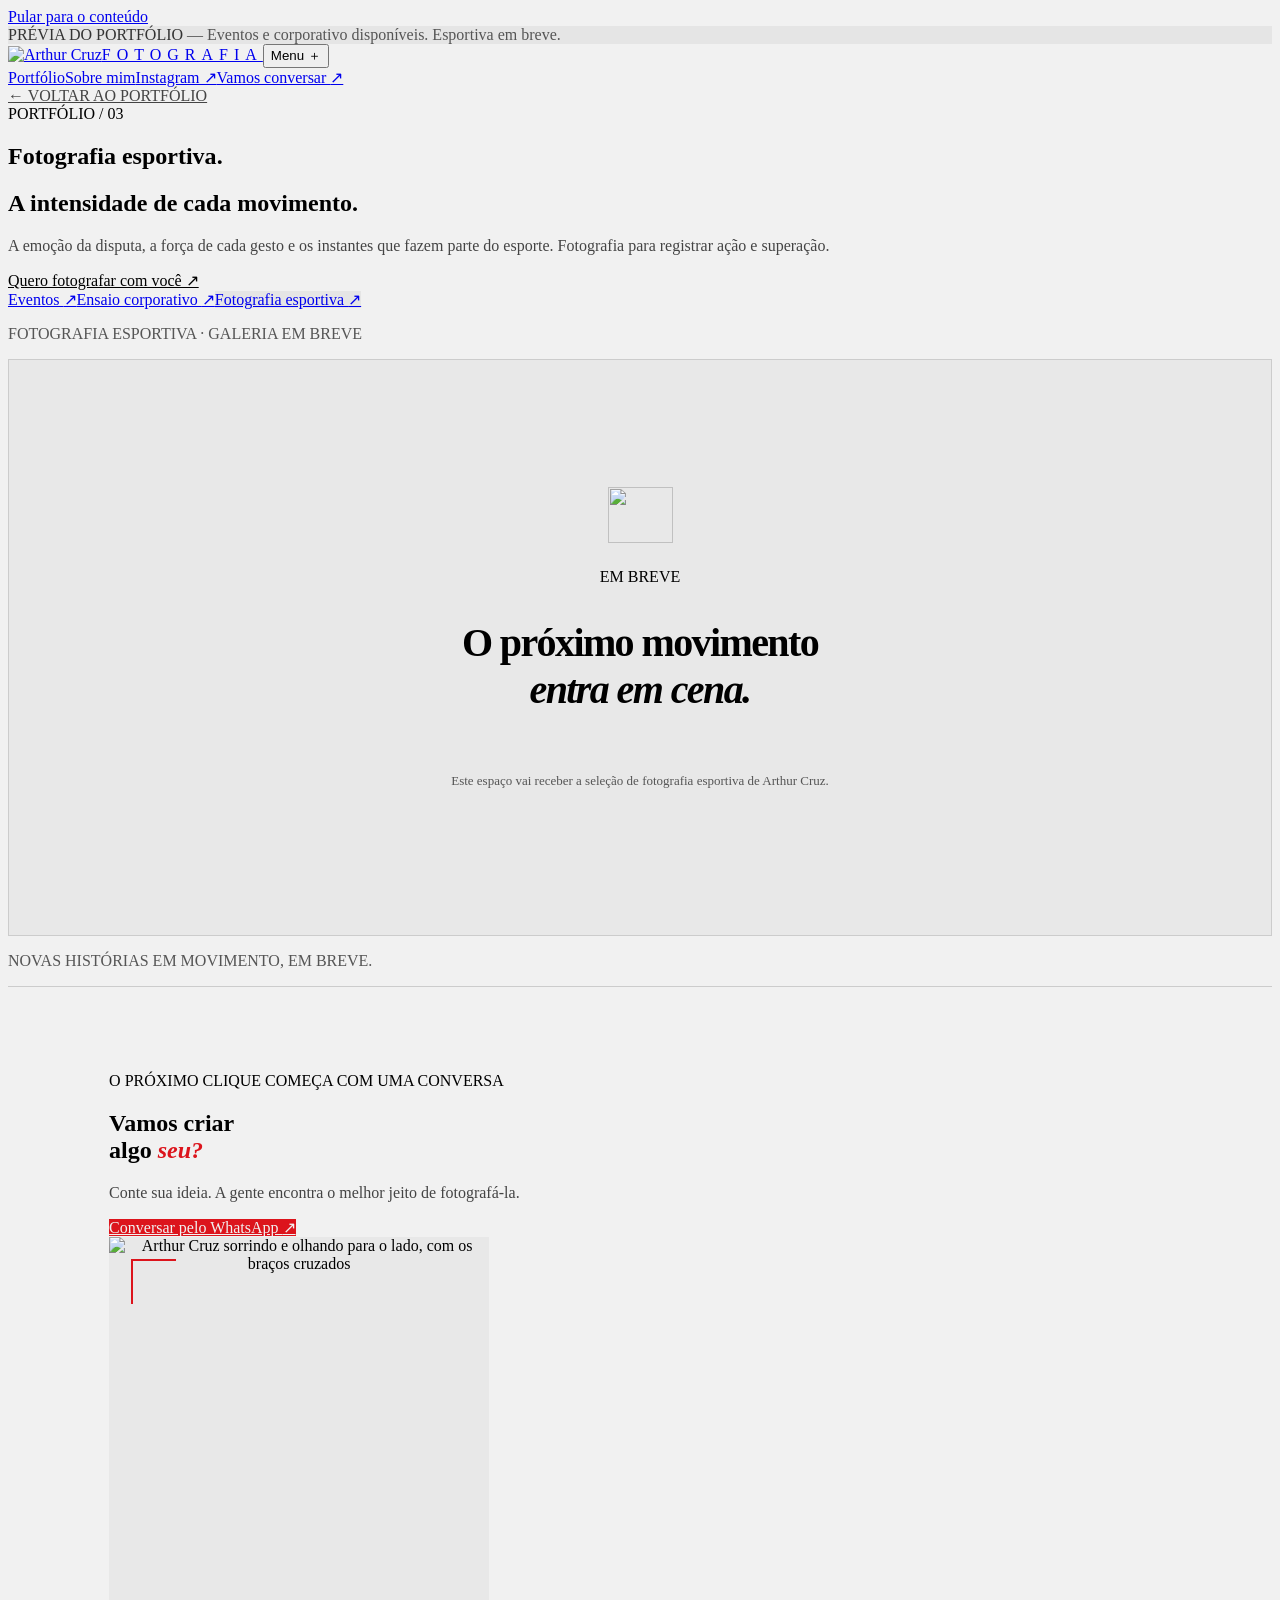
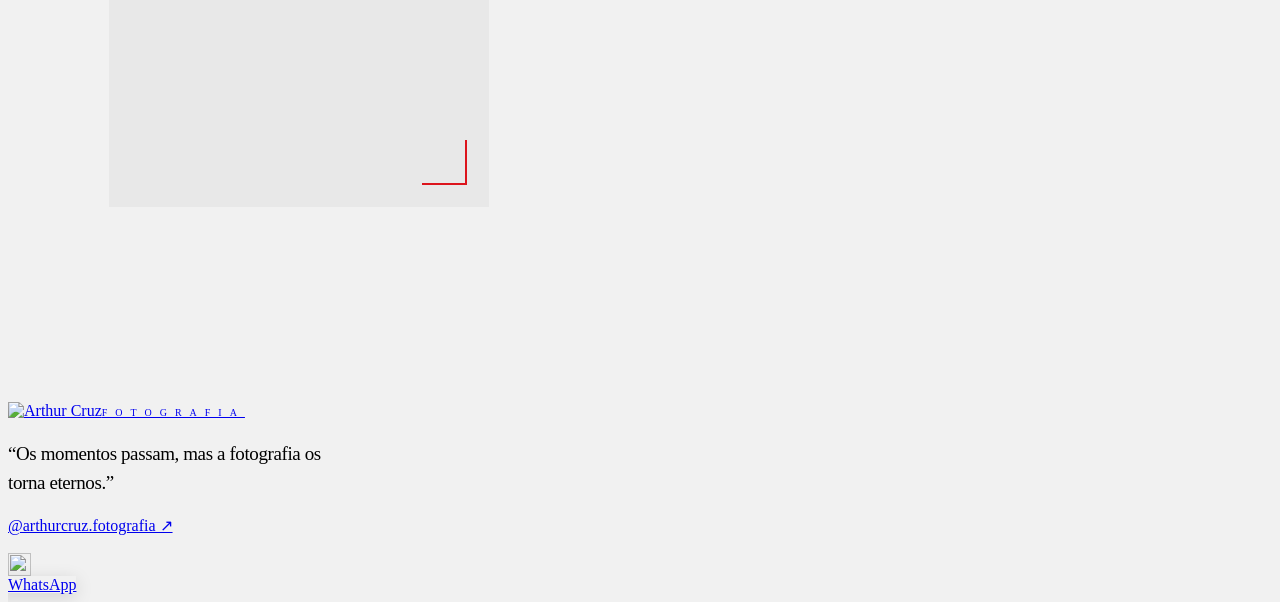
==== index.html @ 30979458 "Add files via upload" ====
<!doctype html><html lang="pt-BR"><head><meta charset="utf-8"><meta name="viewport" content="width=device-width,initial-scale=1"><meta name="theme-color" content="#f1f1f1"><title>Fotografia esportiva — Arthur Cruz Fotografia</title><meta name="description" content="A emoção da disputa, a força de cada gesto e os instantes que fazem parte do esporte. Fotografia para registrar ação e superação."><link rel="icon" href="../assets/icon.svg" type="image/svg+xml"><link rel="stylesheet" href="../style.css"><link rel="stylesheet" href="../brand.css"><script src="../app.js" defer></script></head><body id="top"><a class="skip" href="#principal">Pular para o conteúdo</a><div class="pilot"><span class="dot"></span> PRÉVIA DO PORTFÓLIO <span class="pilot-detail">— Eventos e corporativo disponíveis. Esportiva em breve.</span></div><header><a class="brand" href="../index.html" aria-label="Arthur Cruz Fotografia, início"><img src="../assets/logo.svg" alt="Arthur Cruz"><span>FOTOGRAFIA</span></a><button class="menu-toggle" aria-expanded="false" aria-controls="navigation">Menu <span>＋</span></button><nav id="navigation" aria-label="Menu principal"><a href="../index.html#portfolio">Portfólio</a><a href="../index.html#sobre-mim">Sobre mim</a><a href="https://www.instagram.com/arthurcruz.fotografia/" target="_blank" rel="noopener noreferrer">Instagram ↗</a><a class="nav-contact" href="https://wa.me/5571992809439?text=Ol%C3%A1%2C%20Arthur%21%20Vim%20pelo%20seu%20site%20e%20gostaria%20de%20conversar%20sobre%20um%20projeto%20de%20fotografia." target="_blank" rel="noopener noreferrer">Vamos conversar <span>↗</span></a></nav></header><main id="principal"><section class="gallery-intro section"><a class="back-link" href="../index.html#portfolio">← VOLTAR AO PORTFÓLIO</a><div class="gallery-heading"><div><span class="eyebrow">PORTFÓLIO / 03</span><h1>Fotografia esportiva<span class="red-cross">.</span></h1></div><div><h2>A intensidade de cada movimento.</h2><p>A emoção da disputa, a força de cada gesto e os instantes que fazem parte do esporte. Fotografia para registrar ação e superação.</p><a class="text-link" href="https://wa.me/5571992809439?text=Ol%C3%A1%2C%20Arthur%21%20Vim%20pelo%20seu%20site%20e%20gostaria%20de%20conversar%20sobre%20fotografia%20esportiva." target="_blank" rel="noopener noreferrer">Quero fotografar com você ↗</a></div></div><nav class="category-nav" aria-label="Categorias de fotografia"><a class="" href="../eventos/index.html" >Eventos <span>↗</span></a><a class="" href="../ensaio-corporativo/index.html" >Ensaio corporativo <span>↗</span></a><a class="active" href="index.html" aria-current="page">Fotografia esportiva <span>↗</span></a></nav><p class="demo-note">FOTOGRAFIA ESPORTIVA · GALERIA EM BREVE</p><div class="gallery-grid empty-gallery"><div class="sports-empty"><div class="sports-empty-pattern" aria-hidden="true"></div><img src="../assets/icon.svg" alt="" aria-hidden="true"><span class="eyebrow">EM BREVE</span><h2>O próximo movimento<br><em>entra em cena.</em></h2><p>Este espaço vai receber a seleção de fotografia esportiva de Arthur Cruz.</p></div></div><p class="gallery-end">NOVAS HISTÓRIAS EM MOVIMENTO, EM BREVE.</p></section><section class="contact-section" id="contato"><div><span class="eyebrow">O PRÓXIMO CLIQUE COMEÇA COM UMA CONVERSA</span><h2>Vamos criar<br>algo <em>seu?</em></h2><p>Conte sua ideia. A gente encontra o melhor jeito de fotografá-la.</p><a class="button light" href="https://wa.me/5571992809439?text=Ol%C3%A1%2C%20Arthur%21%20Vim%20pelo%20seu%20site%20e%20gostaria%20de%20conversar%20sobre%20fotografia%20esportiva." target="_blank" rel="noopener noreferrer">Conversar pelo WhatsApp <span>↗</span></a></div><div class="contact-portrait contact-portrait-photo"><img src="../assets/arthur-cruz-contato.jpg" alt="Arthur Cruz sorrindo e olhando para o lado, com os braços cruzados" loading="lazy"><span class="portrait-corner top-left" aria-hidden="true"></span><span class="portrait-corner bottom-right" aria-hidden="true"></span></div></section></main><dialog class="lightbox" aria-label="Foto ampliada"><button class="lightbox-close" aria-label="Fechar foto ampliada">Fechar ✕</button><button class="lightbox-prev" aria-label="Foto anterior">←</button><figure><img alt=""><figcaption></figcaption></figure><button class="lightbox-next" aria-label="Próxima foto">→</button></dialog><div class="footer-pattern" aria-hidden="true"></div><footer><a href="../index.html" class="footer-brand" aria-label="Arthur Cruz Fotografia, início"><img src="../assets/logo.svg" alt="Arthur Cruz"><span>FOTOGRAFIA</span></a><p class="footer-quote">“Os momentos passam, mas a fotografia os torna eternos.”</p><a href="https://www.instagram.com/arthurcruz.fotografia/" target="_blank" rel="noopener noreferrer">@arthurcruz.fotografia ↗</a><div class="footer-bottom"><span>© 2026 Arthur Cruz Fotografia</span><a href="../creditos.html">Sobre as imagens deste piloto</a><a href="#top">Voltar ao topo ↑</a></div></footer><a class="floating-contact" href="https://wa.me/5571992809439?text=Ol%C3%A1%2C%20Arthur%21%20Vim%20pelo%20seu%20site%20e%20gostaria%20de%20conversar%20sobre%20um%20projeto%20de%20fotografia." target="_blank" rel="noopener noreferrer" aria-label="Conversar com Arthur pelo WhatsApp"><img class="whatsapp-icon" src="../assets/whatsapp.svg" alt="" aria-hidden="true" width="24" height="24"><span>WhatsApp</span></a></body></html>
---- brand.css ----
/* Paleta original, conferida nos arquivos de identidade visual. */
:root{--bg:#f1f1f1;--surface:#f1f1f1;--white:#f1f1f1;--muted:#555;--red:#dc141c;--line:#ccc}
body{background:var(--bg);color:#000}.pilot{background:#e5e5e5;color:#333}.pilot-detail{color:#555}header{background:#f1f1f1}.brand{width:173px}.brand img{width:173px;height:55px}.brand>span{letter-spacing:6px}.nav-contact{border-color:#000}.nav-contact:hover{background:#e5e5e5;color:#000}.hero .outline{-webkit-text-stroke-color:#000}.hero p,.section-heading p,.portfolio-card p,.about-copy p,.gallery-heading p{color:#444}.hero-index{color:#555}.button{color:#f1f1f1}.hero-visual,.hero-caption,.vertical-label,.card-number,.card-arrow{color:#f1f1f1}.hero-visual{background:#ddd}.hero-index{border-top:1px solid var(--line);padding-top:22px;margin-top:32px}.hero-copy{padding-bottom:27px}.brand-strip{height:112px;background:#f1f1f1}.brand-strip img{height:112px;min-height:0;object-fit:cover;object-position:center}.card-image{background:#e1e1e1}.demo-note{color:#555}.about{background:#f1f1f1;border-top:1px solid #ccc;border-bottom:0;gap:9%;padding-top:100px;padding-bottom:100px}.about-copy .eyebrow{color:#000}.about-copy h2{margin-bottom:28px}.about-copy p{max-width:430px}.portrait-space{height:560px;position:relative;padding:22px 40px 22px 0;isolation:isolate}.portrait-placeholder{height:100%;position:relative;display:flex;flex-direction:column;align-items:center;justify-content:center;background:#e8e8e8;border:1px solid #ccc;text-align:center;padding:30px;z-index:1}.portrait-symbol{width:75px;height:64px;object-fit:contain;margin-bottom:32px}.portrait-placeholder strong{font-size:35px;line-height:1.1;font-weight:500;letter-spacing:-1px}.portrait-label{font-size:8px;letter-spacing:1.5px;margin-top:28px;line-height:1.8}.portrait-corner{position:absolute;width:43px;height:43px;border-style:solid;border-color:var(--red)}.top-left{left:22px;top:22px;border-width:2px 0 0 2px}.bottom-right{right:22px;bottom:22px;border-width:0 2px 2px 0}.portrait-pattern{position:absolute;right:0;top:0;height:100%;width:112px;object-fit:cover;z-index:0}.text-link{color:#000}.text-link:hover{color:var(--red)}.contact-section{background:#f1f1f1;color:#000;padding:85px 8%;border-top:1px solid #ccc;gap:5%}.contact-section em{color:var(--red)}.contact-section p{color:#444}.button.light{background:var(--red);color:#f1f1f1}.button.light:hover{background:#bb1118}.contact-pattern{width:41%;max-width:470px;flex-shrink:0}.contact-pattern img{width:100%;aspect-ratio:1;object-fit:cover}.footer-pattern{height:110px;background-image:url('assets/pattern.png');background-size:960px auto;background-position:center}.footer-brand{display:block;width:240px;flex-shrink:0}.footer-brand img{width:240px;height:auto}.footer-brand span{font-size:10px;letter-spacing:8px;text-align:right;margin-top:16px}.footer-quote{max-width:340px;font-size:19px;line-height:1.55;color:#000;font-weight:400;letter-spacing:-.4px}.footer-bottom{color:#555}.floating-contact{background:#f1f1f1;border-color:#000;box-shadow:0 4px 18px #0002}.back-link{color:#444}.category-nav a.active{background:#e5e5e5}.gallery-end{color:#555}.gallery-photo{background:#ddd}.credits p,.credits li{color:#444}.lightbox{color:#f1f1f1}
@media(max-width:1050px){.portrait-space{height:490px}.contact-pattern{width:36%}.contact-section{padding:75px 6%}.footer-quote{max-width:270px;font-size:17px}.brand,.brand img{width:153px}.brand img{height:49px}}
@media(max-width:760px){.brand,.brand img{width:140px}.brand img{height:45px}.brand>span{letter-spacing:5px}.menu-toggle{color:#000;border-color:#000}header nav{background:#f1f1f1;border-color:#ccc}.hero-index{margin-top:30px}.brand-strip{height:76px}.brand-strip img{height:76px;object-fit:cover;object-position:center}.about{padding:68px 6%;gap:44px}.portrait-space{height:450px;padding:18px 32px 18px 0}.portrait-pattern{width:96px}.portrait-placeholder strong{font-size:30px}.portrait-label{font-size:7px;letter-spacing:1px}.about-copy h2{font-size:44px}.contact-section{padding:60px 6%;display:flex;flex-direction:column;align-items:stretch;gap:35px}.contact-section>div:first-child{z-index:auto}.contact-section p{max-width:310px}.contact-pattern{width:64%;max-width:260px;align-self:flex-end}.footer-pattern{height:76px;background-size:760px auto}footer{padding-top:48px;gap:30px}.footer-brand{width:230px}.footer-brand img{width:230px}.footer-brand span{font-size:9px;letter-spacing:8px}.footer-quote{order:0;width:100%;max-width:340px;font-size:20px;line-height:1.5;margin:0}footer>a:last-of-type{font-size:12px}.footer-bottom{margin-top:12px}.gallery-heading h2{color:#000}}
@media(max-width:380px){.portrait-space{height:390px}.portrait-placeholder{padding:22px}.portrait-placeholder strong{font-size:27px}.portrait-symbol{width:60px;height:50px}.portrait-label{font-size:6px}.footer-brand,.footer-brand img{width:215px}}
/* Fotografias autorais e retrato reservado para o contato. */
.card-ensaio-corporativo .card-image img,.card-ensaio-corporativo:hover .card-image img{filter:none;object-position:center 30%}
.corporate-gallery{grid-template-columns:repeat(3,minmax(0,1fr));align-items:start;gap:24px}.corporate-gallery .gallery-photo.photo-0{grid-column:auto}.corporate-gallery .gallery-photo img,.corporate-gallery .gallery-photo.photo-0 img{height:auto;width:100%;aspect-ratio:2/3;object-fit:contain}.corporate-gallery .gallery-photo:hover img{transform:none}
.contact-portrait{width:38%;max-width:380px;aspect-ratio:4/5;position:relative;flex-shrink:0;display:flex;flex-direction:column;justify-content:center;align-items:center;text-align:center;background:#e8e8e8;border:1px solid #ccc;padding:30px}.contact-portrait .eyebrow{font-size:8px;letter-spacing:2px}.contact-portrait strong{font-size:36px;font-weight:500;letter-spacing:-1.2px;margin:24px 0 12px}.contact-photo-label{font-size:12px;color:#555}.contact-section>div.contact-portrait{position:relative}
@media(max-width:760px){.corporate-gallery{grid-template-columns:1fr;gap:24px}.corporate-gallery .gallery-photo img,.corporate-gallery .gallery-photo.photo-0 img{height:auto;aspect-ratio:2/3}.contact-portrait{width:100%;max-width:380px;align-self:center}.contact-portrait strong{font-size:34px}.pilot-detail{max-width:210px;font-size:7px;line-height:1.3}.pilot{padding:0 8px}}
@media(max-width:380px){.pilot-detail{max-width:172px;font-size:6px}.pilot{font-size:7px;gap:4px}.contact-portrait strong{font-size:30px}}
.card-eventos .card-image img,.card-eventos:hover .card-image img{filter:none;object-position:center 42%}
/* As entradas se repetem em ambos os sentidos da rolagem. */
.scroll-reveal{opacity:0;transform:translate3d(0,28px,0);transition:opacity .65s ease,transform .65s cubic-bezier(.22,.61,.36,1)}
.scroll-reveal.is-visible,.scroll-reveal:focus-within{opacity:1;transform:translate3d(0,0,0)}
@media(prefers-reduced-motion:reduce){.scroll-reveal{opacity:1;transform:none;transition:none}}
@media print{.scroll-reveal{opacity:1;transform:none}}
/* Abertura reservada para o retrato de Arthur e galeria esportiva. */
.hero-photo-placeholder{display:flex;align-items:center;justify-content:center;background:#e8e8e8;color:#000;border-left:1px solid #ccc;padding:80px 35px 110px}.hero-photo-placeholder:after{display:none}.hero-photo-placeholder .hero-photo-content{display:flex;flex-direction:column;align-items:center;text-align:center}.hero-photo-content>img{width:90px;height:78px;object-fit:contain;margin-bottom:35px}.hero-photo-content strong{font-size:clamp(36px,4vw,60px);letter-spacing:-2px;font-weight:500;margin-top:20px}.hero-photo-content p{font-size:14px;color:#555;line-height:1.7;margin-top:18px}.hero-photo-placeholder .vertical-label{color:#444;text-shadow:none}.hero-photo-placeholder .hero-caption{color:#444}.hero-photo-placeholder .frame.br{bottom:80px}
.sports-preview{height:100%;display:flex;flex-direction:column;align-items:center;justify-content:center;background:#e8e8e8;position:relative;padding:50px 20px 95px;text-align:center}.sports-preview>img{width:65px;height:56px;object-fit:contain;filter:none!important;transform:none!important;margin-bottom:27px}.sports-preview>span{font-size:8px;letter-spacing:1.5px}.sports-preview>strong{font-size:33px;letter-spacing:-1px;margin-top:15px;font-weight:500}.sports-preview-pattern{position:absolute;bottom:0;left:0;right:0;height:64px;background:url('assets/pattern.png') center/650px auto}.card-fotografia-esportiva .card-title h3{font-size:23px}.card-fotografia-esportiva .card-title{flex-wrap:wrap;gap:12px}
.empty-gallery{display:block}.sports-empty{min-height:420px;position:relative;text-align:center;display:flex;align-items:center;justify-content:center;flex-direction:column;background:#e8e8e8;border:1px solid #ccc;padding:70px 40px 85px;overflow:hidden}.sports-empty>img{width:65px;height:56px;object-fit:contain;margin-bottom:25px}.sports-empty h2{font-size:40px;letter-spacing:-1.6px}.sports-empty p{font-size:13px;line-height:1.8;color:#555;max-width:410px;margin:23px 0 0}.sports-empty-pattern{position:absolute;bottom:0;left:0;right:0;height:45px;background:url('assets/pattern.png') center/750px auto}
@media(max-width:760px){.hero-photo-placeholder{min-height:460px;border-left:0;border-top:1px solid #ccc;padding:65px 25px 100px}.hero-photo-content strong{font-size:42px}.hero-photo-content>img{width:75px;height:65px}.sports-preview>strong{font-size:36px}.sports-empty{min-height:420px;padding:55px 22px 85px}.sports-empty h2{font-size:32px}.sports-empty p{font-size:12px}.category-nav a{overflow-wrap:normal}.card-fotografia-esportiva .card-title h3{font-size:23px}}

/* Retratos de Arthur nos três espaços de apresentação. */
.hero-arthur>img{object-position:center 35%;filter:none}.hero-arthur .vertical-label{color:#f1f1f1}.hero-arthur .hero-caption{color:#f1f1f1}
.portrait-photo{height:100%;position:relative;z-index:1;overflow:hidden;background:#e8e8e8}.portrait-photo>img{width:100%;height:100%;object-fit:cover;object-position:center 35%}
.contact-portrait-photo{padding:0;border:0;overflow:hidden;aspect-ratio:2/3}.contact-portrait-photo>img{width:100%;height:100%;object-fit:cover;object-position:center 35%}
@media(max-width:760px){.hero-arthur{min-height:0;aspect-ratio:2/3}.hero-arthur>img{object-position:center}.portrait-space:has(.portrait-photo){height:auto;aspect-ratio:2/3}.portrait-photo{height:100%}}
/* Abertura composta com os elementos da identidade visual. */
.hero-composition{background:#f1f1f1;display:flex;align-items:center;justify-content:center;padding:54px 64px 68px 34px;isolation:isolate;min-width:0}
.hero-composition:after{display:none}
.hero-photo-frame{width:100%;max-width:440px;aspect-ratio:3/4;position:relative;z-index:1;padding:10px;background:#f1f1f1;border:1px solid #d4d4d4;box-shadow:0 16px 36px #00000010}
.hero-photo-frame:before{content:'';position:absolute;inset:-19px 24px 28px -19px;border:1px solid #bcbcbc;z-index:-1}
.hero-photo-frame>img{width:100%;height:100%;object-fit:cover;object-position:center 35%}
.hero-photo-accent{position:absolute;left:-21px;top:-21px;width:55px;height:55px;border-left:3px solid #dc141c;border-top:3px solid #dc141c}
.hero-brand-pattern{position:absolute;width:156px;height:210px;right:28px;bottom:38px;background:url('assets/pattern-column.png') center/100% auto;z-index:0}
.floating-contact .whatsapp-icon{display:block;width:23px;height:23px;min-width:23px;flex:0 0 23px;object-fit:contain}
@media(min-width:1700px){.hero-photo-frame{max-width:510px}.hero-composition{padding-right:90px}.hero-brand-pattern{right:48px;bottom:50px}}
@media(max-width:1050px) and (min-width:761px){.hero-composition{padding:45px 40px 55px 24px}.hero-brand-pattern{width:112px;height:160px;right:12px;bottom:90px}.hero-photo-frame:before{inset:-12px 18px 20px -12px}.hero-photo-accent{left:-14px;top:-14px;width:42px;height:42px}}
@media(max-width:760px){.hero-composition{aspect-ratio:auto;min-height:0;padding:28px 38px 58px 9%;margin:0}.hero-photo-frame{max-width:400px;aspect-ratio:3/4;padding:8px}.hero-photo-frame:before{inset:-12px 18px 20px -12px}.hero-photo-accent{left:-14px;top:-14px;width:42px;height:42px}.hero-brand-pattern{width:105px;height:140px;right:18px;bottom:24px}}
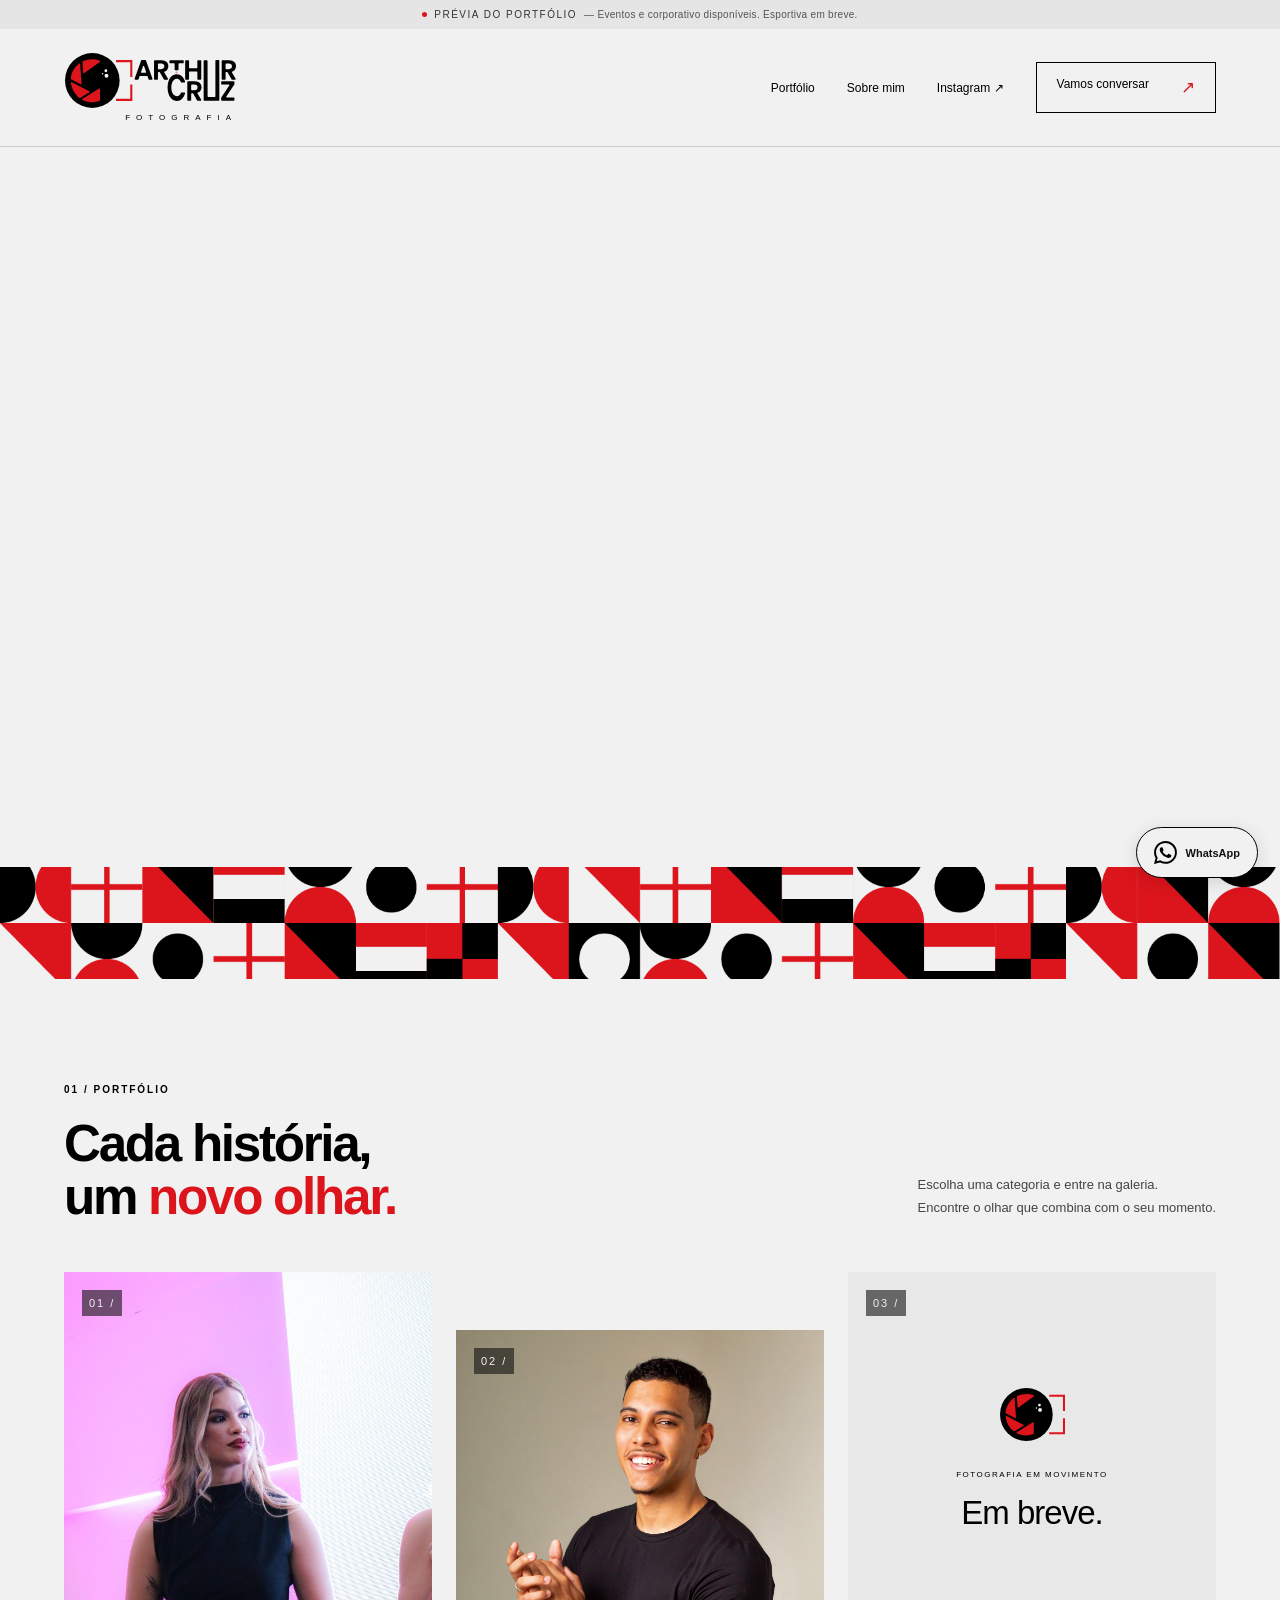
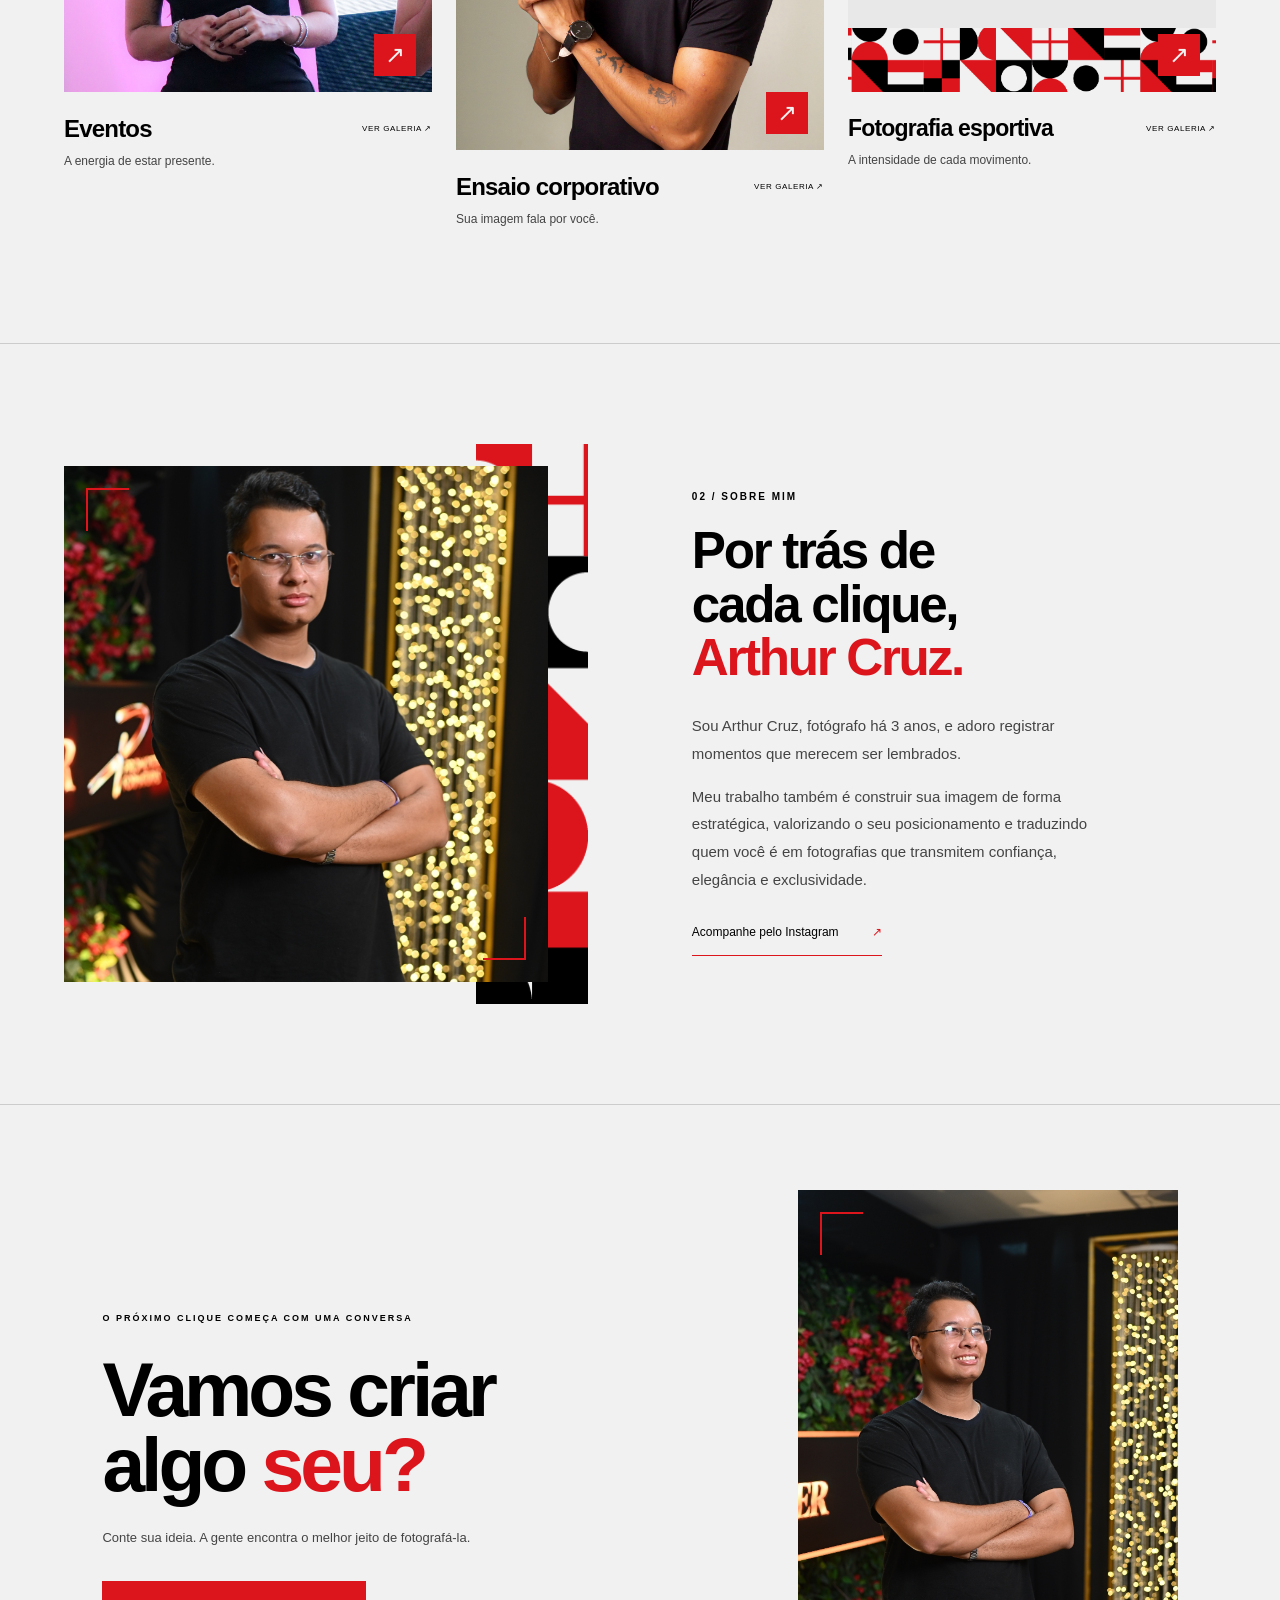
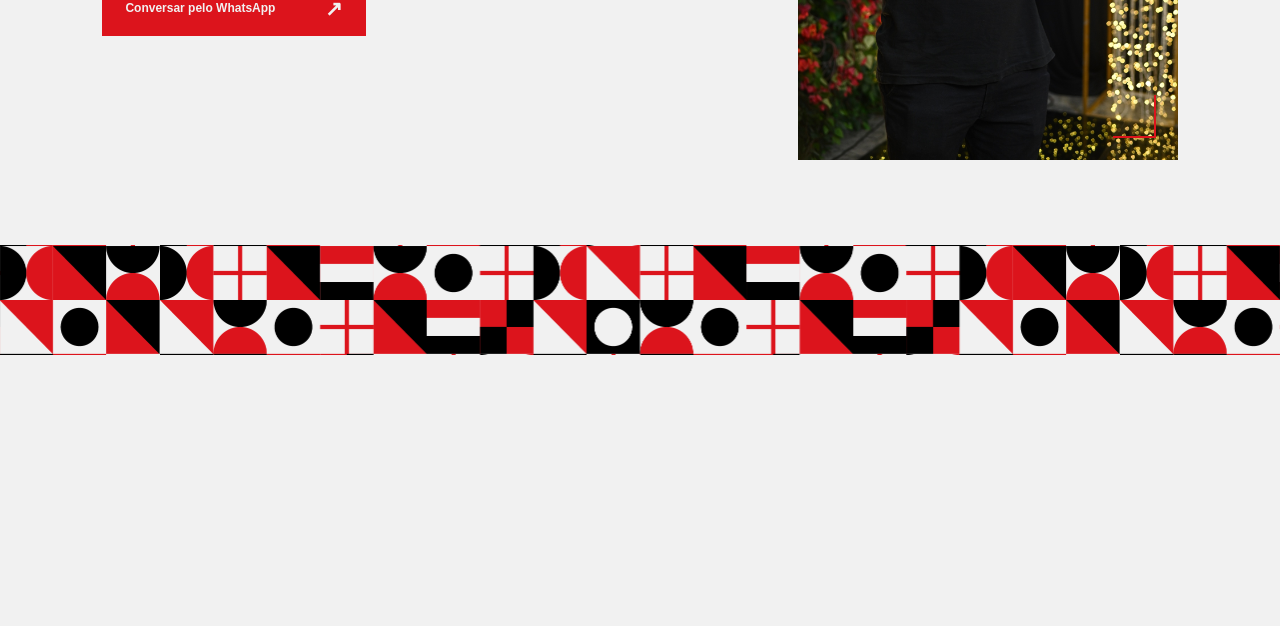
==== commit ac630c85: "Corrige caminhos, restaura início e publica galerias completas Adiciona o CSS ausente e usa arquivos" ====
--- a/index.html
+++ b/index.html
@@ -1 +1 @@
-<!doctype html><html lang="pt-BR"><head><meta charset="utf-8"><meta name="viewport" content="width=device-width,initial-scale=1"><meta name="theme-color" content="#f1f1f1"><title>Fotografia esportiva — Arthur Cruz Fotografia</title><meta name="description" content="A emoção da disputa, a força de cada gesto e os instantes que fazem parte do esporte. Fotografia para registrar ação e superação."><link rel="icon" href="../assets/icon.svg" type="image/svg+xml"><link rel="stylesheet" href="../style.css"><link rel="stylesheet" href="../brand.css"><script src="../app.js" defer></script></head><body id="top"><a class="skip" href="#principal">Pular para o conteúdo</a><div class="pilot"><span class="dot"></span> PRÉVIA DO PORTFÓLIO <span class="pilot-detail">— Eventos e corporativo disponíveis. Esportiva em breve.</span></div><header><a class="brand" href="../index.html" aria-label="Arthur Cruz Fotografia, início"><img src="../assets/logo.svg" alt="Arthur Cruz"><span>FOTOGRAFIA</span></a><button class="menu-toggle" aria-expanded="false" aria-controls="navigation">Menu <span>＋</span></button><nav id="navigation" aria-label="Menu principal"><a href="../index.html#portfolio">Portfólio</a><a href="../index.html#sobre-mim">Sobre mim</a><a href="https://www.instagram.com/arthurcruz.fotografia/" target="_blank" rel="noopener noreferrer">Instagram ↗</a><a class="nav-contact" href="https://wa.me/5571992809439?text=Ol%C3%A1%2C%20Arthur%21%20Vim%20pelo%20seu%20site%20e%20gostaria%20de%20conversar%20sobre%20um%20projeto%20de%20fotografia." target="_blank" rel="noopener noreferrer">Vamos conversar <span>↗</span></a></nav></header><main id="principal"><section class="gallery-intro section"><a class="back-link" href="../index.html#portfolio">← VOLTAR AO PORTFÓLIO</a><div class="gallery-heading"><div><span class="eyebrow">PORTFÓLIO / 03</span><h1>Fotografia esportiva<span class="red-cross">.</span></h1></div><div><h2>A intensidade de cada movimento.</h2><p>A emoção da disputa, a força de cada gesto e os instantes que fazem parte do esporte. Fotografia para registrar ação e superação.</p><a class="text-link" href="https://wa.me/5571992809439?text=Ol%C3%A1%2C%20Arthur%21%20Vim%20pelo%20seu%20site%20e%20gostaria%20de%20conversar%20sobre%20fotografia%20esportiva." target="_blank" rel="noopener noreferrer">Quero fotografar com você ↗</a></div></div><nav class="category-nav" aria-label="Categorias de fotografia"><a class="" href="../eventos/index.html" >Eventos <span>↗</span></a><a class="" href="../ensaio-corporativo/index.html" >Ensaio corporativo <span>↗</span></a><a class="active" href="index.html" aria-current="page">Fotografia esportiva <span>↗</span></a></nav><p class="demo-note">FOTOGRAFIA ESPORTIVA · GALERIA EM BREVE</p><div class="gallery-grid empty-gallery"><div class="sports-empty"><div class="sports-empty-pattern" aria-hidden="true"></div><img src="../assets/icon.svg" alt="" aria-hidden="true"><span class="eyebrow">EM BREVE</span><h2>O próximo movimento<br><em>entra em cena.</em></h2><p>Este espaço vai receber a seleção de fotografia esportiva de Arthur Cruz.</p></div></div><p class="gallery-end">NOVAS HISTÓRIAS EM MOVIMENTO, EM BREVE.</p></section><section class="contact-section" id="contato"><div><span class="eyebrow">O PRÓXIMO CLIQUE COMEÇA COM UMA CONVERSA</span><h2>Vamos criar<br>algo <em>seu?</em></h2><p>Conte sua ideia. A gente encontra o melhor jeito de fotografá-la.</p><a class="button light" href="https://wa.me/5571992809439?text=Ol%C3%A1%2C%20Arthur%21%20Vim%20pelo%20seu%20site%20e%20gostaria%20de%20conversar%20sobre%20fotografia%20esportiva." target="_blank" rel="noopener noreferrer">Conversar pelo WhatsApp <span>↗</span></a></div><div class="contact-portrait contact-portrait-photo"><img src="../assets/arthur-cruz-contato.jpg" alt="Arthur Cruz sorrindo e olhando para o lado, com os braços cruzados" loading="lazy"><span class="portrait-corner top-left" aria-hidden="true"></span><span class="portrait-corner bottom-right" aria-hidden="true"></span></div></section></main><dialog class="lightbox" aria-label="Foto ampliada"><button class="lightbox-close" aria-label="Fechar foto ampliada">Fechar ✕</button><button class="lightbox-prev" aria-label="Foto anterior">←</button><figure><img alt=""><figcaption></figcaption></figure><button class="lightbox-next" aria-label="Próxima foto">→</button></dialog><div class="footer-pattern" aria-hidden="true"></div><footer><a href="../index.html" class="footer-brand" aria-label="Arthur Cruz Fotografia, início"><img src="../assets/logo.svg" alt="Arthur Cruz"><span>FOTOGRAFIA</span></a><p class="footer-quote">“Os momentos passam, mas a fotografia os torna eternos.”</p><a href="https://www.instagram.com/arthurcruz.fotografia/" target="_blank" rel="noopener noreferrer">@arthurcruz.fotografia ↗</a><div class="footer-bottom"><span>© 2026 Arthur Cruz Fotografia</span><a href="../creditos.html">Sobre as imagens deste piloto</a><a href="#top">Voltar ao topo ↑</a></div></footer><a class="floating-contact" href="https://wa.me/5571992809439?text=Ol%C3%A1%2C%20Arthur%21%20Vim%20pelo%20seu%20site%20e%20gostaria%20de%20conversar%20sobre%20um%20projeto%20de%20fotografia." target="_blank" rel="noopener noreferrer" aria-label="Conversar com Arthur pelo WhatsApp"><img class="whatsapp-icon" src="../assets/whatsapp.svg" alt="" aria-hidden="true" width="24" height="24"><span>WhatsApp</span></a></body></html>+<!doctype html><html lang="pt-BR"><head><meta charset="utf-8"><meta name="viewport" content="width=device-width,initial-scale=1"><meta name="theme-color" content="#f1f1f1"><title>Arthur Cruz — Fotografia</title><meta name="description" content="Eventos, ensaio corporativo e fotografia esportiva. Explore o portfólio de Arthur Cruz e converse pelo WhatsApp."><link rel="icon" href="icon.svg" type="image/svg+xml"><link rel="stylesheet" href="style.css"><link rel="stylesheet" href="brand.css"><script src="app.js" defer></script></head><body id="top"><a class="skip" href="#principal">Pular para o conteúdo</a><div class="pilot"><span class="dot"></span> PRÉVIA DO PORTFÓLIO <span class="pilot-detail">— Eventos e corporativo disponíveis. Esportiva em breve.</span></div><header><a class="brand" href="index.html" aria-label="Arthur Cruz Fotografia, início"><img src="logo.svg" alt="Arthur Cruz"><span>FOTOGRAFIA</span></a><button class="menu-toggle" aria-expanded="false" aria-controls="navigation">Menu <span>＋</span></button><nav id="navigation" aria-label="Menu principal"><a href="index.html#portfolio">Portfólio</a><a href="index.html#sobre-mim">Sobre mim</a><a href="https://www.instagram.com/arthurcruz.fotografia/" target="_blank" rel="noopener noreferrer">Instagram ↗</a><a class="nav-contact" href="https://wa.me/5571992809439?text=Ol%C3%A1%2C%20Arthur%21%20Vim%20pelo%20seu%20site%20e%20gostaria%20de%20conversar%20sobre%20um%20projeto%20de%20fotografia." target="_blank" rel="noopener noreferrer">Vamos conversar <span>↗</span></a></nav></header><main id="principal"><section class="hero"><div class="hero-copy"><span class="eyebrow"><span class="red-cross">+</span> ARTHUR CRUZ · FOTOGRAFIA</span><h1>O instante<br>passa.<br><span class="outline">A imagem</span><br><em>fica.</em></h1><p>Pessoas, encontros e histórias.<br>Um olhar atento para o que faz cada momento único.</p><a class="button" href="#portfolio">Explore o portfólio <span>↘</span></a><div class="hero-index"><span>EVENTOS / CORPORATIVO / ESPORTIVA</span><span>01 — 03</span></div></div><div class="hero-visual hero-arthur hero-composition"><div class="hero-photo-frame"><img src="arthur-cruz-inicio.jpg" alt="Arthur Cruz sorrindo para a câmera, de camiseta preta e braços cruzados" fetchpriority="high"><span class="hero-photo-accent" aria-hidden="true"></span></div><div class="hero-brand-pattern" aria-hidden="true"></div></div></section><div class="brand-strip" aria-hidden="true"><img src="pattern.png" alt=""></div><section class="portfolio section" id="portfolio"><div class="section-heading"><div><span class="eyebrow">01 / PORTFÓLIO</span><h2>Cada história,<br>um <em>novo olhar.</em></h2></div><p>Escolha uma categoria e entre na galeria.<br>Encontre o olhar que combina com o seu momento.</p></div><div class="portfolio-grid"><a class="portfolio-card card-eventos" href="eventos.html"><div class="card-image"><img src="eventos-arthur-01.jpg" alt="Mulher de vestido preto diante de painel iluminado em evento" loading="lazy"><span class="card-number">01 /</span><span class="card-arrow" aria-hidden="true">↗</span></div><div class="card-title"><h3>Eventos</h3><span>VER GALERIA ↗</span></div><p>A energia de estar presente.</p></a><a class="portfolio-card card-ensaio-corporativo" href="ensaio-corporativo.html"><div class="card-image"><img src="corporativo-arthur-01.jpg" alt="Retrato corporativo de homem sorrindo, com camiseta preta e mãos unidas" loading="lazy"><span class="card-number">02 /</span><span class="card-arrow" aria-hidden="true">↗</span></div><div class="card-title"><h3>Ensaio corporativo</h3><span>VER GALERIA ↗</span></div><p>Sua imagem fala por você.</p></a><a class="portfolio-card card-fotografia-esportiva" href="fotografia-esportiva.html"><div class="card-image"><div class="sports-preview"><img src="icon.svg" alt="" aria-hidden="true"><span>FOTOGRAFIA EM MOVIMENTO</span><strong>Em breve.</strong><div class="sports-preview-pattern" aria-hidden="true"></div></div><span class="card-number">03 /</span><span class="card-arrow" aria-hidden="true">↗</span></div><div class="card-title"><h3>Fotografia esportiva</h3><span>VER GALERIA ↗</span></div><p>A intensidade de cada movimento.</p></a></div></section><section class="about section" id="sobre-mim"><div class="portrait-space"><div class="portrait-photo"><img src="arthur-cruz-sobre.jpg" alt="Arthur Cruz de óculos e braços cruzados, diante de luzes douradas" loading="lazy"><span class="portrait-corner top-left" aria-hidden="true"></span><span class="portrait-corner bottom-right" aria-hidden="true"></span></div><img class="portrait-pattern" src="pattern-column.png" alt="" aria-hidden="true" loading="lazy"></div><div class="about-copy"><span class="eyebrow">02 / SOBRE MIM</span><h2>Por trás de<br>cada clique,<br><em>Arthur Cruz.</em></h2><p>Sou Arthur Cruz, fotógrafo há 3 anos, e adoro registrar momentos que merecem ser lembrados.</p><p>Meu trabalho também é construir sua imagem de forma estratégica, valorizando o seu posicionamento e traduzindo quem você é em fotografias que transmitem confiança, elegância e exclusividade.</p><a class="text-link" href="https://www.instagram.com/arthurcruz.fotografia/" target="_blank" rel="noopener noreferrer">Acompanhe pelo Instagram <span>↗</span></a></div></section><section class="contact-section" id="contato"><div><span class="eyebrow">O PRÓXIMO CLIQUE COMEÇA COM UMA CONVERSA</span><h2>Vamos criar<br>algo <em>seu?</em></h2><p>Conte sua ideia. A gente encontra o melhor jeito de fotografá-la.</p><a class="button light" href="https://wa.me/5571992809439?text=Ol%C3%A1%2C%20Arthur%21%20Vim%20pelo%20seu%20site%20e%20gostaria%20de%20conversar%20sobre%20um%20projeto%20de%20fotografia." target="_blank" rel="noopener noreferrer">Conversar pelo WhatsApp <span>↗</span></a></div><div class="contact-portrait contact-portrait-photo"><img src="arthur-cruz-contato.jpg" alt="Arthur Cruz sorrindo e olhando para o lado, com os braços cruzados" loading="lazy"><span class="portrait-corner top-left" aria-hidden="true"></span><span class="portrait-corner bottom-right" aria-hidden="true"></span></div></section></main><div class="footer-pattern" aria-hidden="true"></div><footer><a href="index.html" class="footer-brand" aria-label="Arthur Cruz Fotografia, início"><img src="logo.svg" alt="Arthur Cruz"><span>FOTOGRAFIA</span></a><p class="footer-quote">“Os momentos passam, mas a fotografia os torna eternos.”</p><a href="https://www.instagram.com/arthurcruz.fotografia/" target="_blank" rel="noopener noreferrer">@arthurcruz.fotografia ↗</a><div class="footer-bottom"><span>© 2026 Arthur Cruz Fotografia</span><a href="creditos.html">Sobre as imagens deste piloto</a><a href="#top">Voltar ao topo ↑</a></div></footer><a class="floating-contact" href="https://wa.me/5571992809439?text=Ol%C3%A1%2C%20Arthur%21%20Vim%20pelo%20seu%20site%20e%20gostaria%20de%20conversar%20sobre%20um%20projeto%20de%20fotografia." target="_blank" rel="noopener noreferrer" aria-label="Conversar com Arthur pelo WhatsApp"><img class="whatsapp-icon" src="whatsapp.svg" alt="" aria-hidden="true" width="24" height="24"><span>WhatsApp</span></a></body></html>
--- a/style.css
+++ b/style.css
@@ -0,0 +1,6 @@
+:root{--bg:#111;--surface:#191919;--white:#f1f1f1;--muted:#a8a8a8;--red:#dc141c;--line:#353535}*{box-sizing:border-box}html{scroll-behavior:smooth;scroll-padding-top:110px}body{margin:0;background:var(--bg);color:var(--white);font-family:Arial,Helvetica,sans-serif;-webkit-font-smoothing:antialiased}a{color:inherit;text-decoration:none}button{font:inherit}img{display:block;width:100%}button,a{-webkit-tap-highlight-color:transparent}a:focus-visible,button:focus-visible{outline:3px solid #ff585e;outline-offset:6px}.skip{position:fixed;left:16px;top:-100px;background:white;color:black;z-index:100;padding:16px}.skip:focus{top:10px}.pilot{height:29px;background:#232323;display:flex;align-items:center;justify-content:center;font-size:10px;letter-spacing:1.5px;color:#ccc;gap:7px}.dot{width:5px;height:5px;border-radius:50%;background:var(--red)}.pilot-detail{letter-spacing:.3px;color:#bdbdbd}header{padding:24px 5%;display:flex;justify-content:space-between;align-items:center;border-bottom:1px solid var(--line);background:var(--bg);position:relative;z-index:10}.brand{width:153px;display:block}.brand img{width:153px;height:49px;object-fit:contain}.brand>span{display:block;font-size:8px;letter-spacing:6px;text-align:right;margin-top:5px}nav{display:flex;align-items:center;gap:32px;font-size:12px}nav>a{padding:12px 0}nav>a:hover{color:#ff545b}.nav-contact{border:1px solid #5d5d5d;padding:14px 20px;display:flex;gap:32px}.nav-contact span{color:var(--red);font-size:17px}.menu-toggle{display:none}.hero{display:grid;grid-template-columns:1.06fr 1fr;min-height:720px}.hero-copy{padding:52px 8% 24px 9.5%;display:flex;align-items:flex-start;flex-direction:column}.eyebrow{display:block;font-size:10px;letter-spacing:2px;font-weight:600}.red-cross{color:var(--red);font-size:25px;vertical-align:middle;margin-right:8px}.hero h1{font-size:clamp(60px,6.6vw,106px);line-height:.94;letter-spacing:-5px;margin:29px 0 22px;font-weight:800}.outline{-webkit-text-stroke:1px #ddd;color:transparent}em{font-style:normal;color:var(--red)}.hero p{font-size:14px;line-height:1.8;color:#bcbcbc;margin:0 0 25px}.button{min-height:52px;padding:17px 23px;display:inline-flex;align-items:center;justify-content:space-between;gap:50px;background:var(--red);font-size:12px;font-weight:600;transition:background .2s,transform .2s}.button:hover{background:#f02a32;transform:translateY(-2px)}.button span{font-size:21px;line-height:1}.hero-index{display:flex;width:100%;justify-content:space-between;font-size:8px;letter-spacing:1px;color:#aaa;margin-top:auto;padding-top:44px}.hero-visual{position:relative;overflow:hidden;min-height:720px;background:#252525}.hero-visual>img{position:absolute;height:100%;object-fit:cover;object-position:center 38%}.hero-visual:after{content:'';position:absolute;inset:0;background:linear-gradient(0deg,rgba(0,0,0,.8),transparent 40%);pointer-events:none}.frame{position:absolute;z-index:1;width:50px;height:50px;border-color:var(--red);border-style:solid}.frame.tl{left:27px;top:28px;border-width:2px 0 0 2px}.frame.br{right:27px;bottom:82px;border-width:0 2px 2px 0}.vertical-label{position:absolute;right:20px;top:30px;writing-mode:vertical-rl;letter-spacing:3px;font-size:9px;text-shadow:0 1px 2px black}.hero-caption{position:absolute;left:30px;right:30px;bottom:33px;display:flex;justify-content:space-between;z-index:1;font-size:8px;letter-spacing:1px}.image-demo{position:absolute;z-index:1;bottom:65px;left:30px;font-size:8px;letter-spacing:1.2px;color:#ccc}.brand-strip{height:52px;overflow:hidden;background:var(--white)}.brand-strip img{width:100%;height:auto;min-height:52px;object-fit:cover;object-position:top}.section{padding:105px 5%}.section-heading{display:flex;justify-content:space-between;align-items:flex-end;margin-bottom:48px}.section h2{font-size:clamp(38px,4vw,64px);letter-spacing:-2.3px;line-height:1.04;font-weight:700;margin:22px 0 0}.section-heading p{font-size:13px;color:#aaa;line-height:1.8;margin-bottom:4px}.portfolio-grid{display:grid;grid-template-columns:repeat(3,1fr);gap:24px}.portfolio-card{display:block;min-width:0}.card-image{height:420px;position:relative;overflow:hidden;background:#222}.card-image img{height:100%;object-fit:cover;filter:grayscale(1);transition:transform .6s,filter .6s}.card-eventos .card-image img{object-position:55%}.card-ensaio-corporativo{padding-top:58px}.portfolio-card:hover img{transform:scale(1.04);filter:grayscale(0)}.card-number{position:absolute;left:18px;top:18px;letter-spacing:2px;font-size:11px;background:#1119;padding:7px}.card-arrow{position:absolute;bottom:16px;right:16px;background:var(--red);width:42px;height:42px;display:grid;place-items:center;font-size:24px}.card-title{display:flex;align-items:center;justify-content:space-between;gap:8px;margin-top:23px}.card-title h3{font-size:24px;letter-spacing:-.8px;margin:0}.card-title>span{font-size:8px;letter-spacing:.6px;white-space:nowrap}.portfolio-card p{color:#aaa;font-size:12px;margin-top:11px}.demo-note{font-size:10px;line-height:1.7;color:#a9a9a9;margin-top:35px;letter-spacing:.3px}.about{border-top:1px solid var(--line);border-bottom:1px solid var(--line);display:grid;grid-template-columns:1fr 1fr;background:#161616;gap:8%;align-items:center}.about-mark{position:relative;display:flex;justify-content:center;align-items:center;height:390px;border:1px solid var(--line)}.about-mark>span{color:var(--red);font-size:380px;line-height:.6;font-weight:300;transform:translateY(-13px)}.about-mark small{position:absolute;bottom:24px;left:25px;line-height:1.5;letter-spacing:2px;font-size:9px}.about-copy h2{margin-bottom:27px}.about-copy p{font-size:15px;color:#aaa;line-height:1.85;max-width:420px}.text-link{display:inline-block;font-size:12px;border-bottom:1px solid var(--red);padding:14px 0;line-height:1.5}.text-link span{padding-left:30px;color:var(--red)}.process-grid{display:grid;grid-template-columns:repeat(3,1fr);gap:7%;margin-top:40px}.process article{border-top:1px solid var(--line);padding-top:25px}.process article>span{color:var(--red);font-size:12px}.process h3{font-size:25px;margin:20px 0 12px;letter-spacing:-.6px}.process p{color:#aaa;font-size:13px;line-height:1.85;max-width:290px}.contact-section{background:var(--red);padding:85px 8%;display:flex;justify-content:space-between;gap:40px;align-items:center;overflow:hidden}.contact-section .eyebrow{font-size:9px}.contact-section h2{font-size:clamp(56px,6vw,90px);line-height:.98;letter-spacing:-4px;margin:29px 0 24px}.contact-section em{color:#111}.contact-section p{font-size:13px;margin-bottom:32px;line-height:1.7}.button.light{background:var(--white);color:#111}.button.light:hover{background:white}.contact-art{width:260px;height:260px;display:grid;grid-template-columns:1fr 1fr;transform:rotate(-12deg);flex-shrink:0}.contact-art span{border:2px solid #111}.contact-art span:nth-child(1){border-radius:50%;background:#111}.contact-art span:nth-child(2){border-width:2px 2px 0 0}.contact-art span:nth-child(3){border-width:0 0 2px 2px}.contact-art span:nth-child(4){background:#111;border-radius:50%}footer{padding:60px 5% 25px;display:flex;flex-wrap:wrap;justify-content:space-between;align-items:center;gap:30px}.footer-brand{font-size:20px;letter-spacing:-.5px;font-weight:800}.footer-brand span{display:block;font-size:8px;font-weight:400;letter-spacing:5px;margin-top:9px}footer>p{font-size:12px;color:#999}footer>a:last-of-type{font-size:12px}.footer-bottom{width:100%;display:flex;justify-content:space-between;border-top:1px solid var(--line);padding-top:24px;margin-top:15px;font-size:9px;color:#999;gap:20px}.floating-contact{position:fixed;bottom:22px;right:22px;z-index:20;display:flex;align-items:center;gap:9px;background:#f1f1f1;color:#111;padding:13px 17px;border:1px solid #ccc;box-shadow:0 3px 18px #0003;border-radius:100px;font-size:11px;font-weight:600}.floating-contact svg{width:23px;height:23px}.back-link{font-size:10px;letter-spacing:1px;display:inline-block;margin-bottom:55px;color:#bbb}.gallery-intro{padding-top:45px}.gallery-heading{display:grid;grid-template-columns:1.15fr 1fr;gap:7%;align-items:end}.gallery-heading h1{font-size:clamp(48px,6vw,84px);line-height:1;letter-spacing:-4px;margin:25px 0 0;max-width:600px}.gallery-heading h1 .red-cross{font-size:inherit;margin:0}.gallery-heading h2{font-size:24px;letter-spacing:-.7px;margin:0 0 15px}.gallery-heading p{font-size:13px;color:#aaa;line-height:1.8;max-width:420px;margin:0}.category-nav{gap:0;display:grid;grid-template-columns:repeat(3,1fr);border-bottom:1px solid var(--line);margin-top:58px}.category-nav a{padding:20px;display:flex;justify-content:space-between;border-bottom:2px solid transparent;font-size:13px}.category-nav a.active{border-color:var(--red);background:#1d1d1d}.category-nav .active span{color:var(--red)}.gallery-grid{display:grid;grid-template-columns:1fr 1fr;gap:24px;margin-top:24px}.gallery-photo{position:relative;background:#222;border:0;padding:0;cursor:zoom-in;overflow:hidden;min-width:0}.gallery-photo img{height:540px;object-fit:cover;transition:transform .5s}.gallery-photo:hover img{transform:scale(1.025)}.gallery-photo.photo-0{grid-column:1/-1}.gallery-photo.photo-0 img{height:630px}.gallery-grid.single{max-width:740px;margin-left:auto;margin-right:auto}.gallery-grid.single img{height:auto;max-height:850px;object-fit:contain}.gallery-photo>span{position:absolute;bottom:18px;right:18px;font-size:9px;letter-spacing:1px;background:#111c;color:#fff;padding:12px 15px;display:flex;align-items:center;gap:20px}.gallery-photo b{font-size:19px;font-weight:400}.gallery-end{font-size:9px;letter-spacing:1px;color:#999;margin-top:25px}.lightbox{position:fixed;inset:0;width:100vw;height:100dvh;max-width:none;max-height:none;margin:0;border:0;padding:70px 75px 40px;background:#090909f8;color:#fff}.lightbox::backdrop{background:#000}.lightbox[open]{display:flex;justify-content:center;align-items:center}.lightbox figure{margin:0;display:flex;align-items:center;flex-direction:column;max-width:100%;max-height:100%}.lightbox figure img{max-width:100%;max-height:calc(100dvh - 160px);width:auto;object-fit:contain}.lightbox figcaption{font-size:11px;color:#aaa;text-align:center;margin-top:20px}.lightbox button{position:absolute;background:transparent;color:white;border:1px solid #777;cursor:pointer;padding:12px;font-size:18px}.lightbox-close{top:20px;right:20px;font-size:12px!important}.lightbox-prev{left:15px;top:50%}.lightbox-next{right:15px;top:50%}.credits{max-width:950px;min-height:65vh}.credits .eyebrow{margin-top:20px}.credits h1{font-size:60px;letter-spacing:-2px}.credits p,.credits li{color:#bbb;line-height:1.9;font-size:15px}.credits h2{font-size:28px;letter-spacing:-1px}.credits a{text-decoration:underline}.credits li{margin:20px 0}body.modal-open{overflow:hidden}
+@media(min-width:1700px){.hero{min-height:850px}.hero-visual{min-height:850px}.hero-copy{padding-top:75px}.hero h1{font-size:120px}.card-image{height:520px}}
+@media(max-width:1050px){.hero h1{font-size:74px}.hero,.hero-visual{min-height:680px}.hero-copy{padding-top:45px}.card-title{display:block}.card-title>span{display:inline-block;margin-top:10px}.card-title h3{font-size:22px}.card-image{height:340px}.section-heading p{max-width:280px}.contact-art{width:210px;height:210px}.hero-index{font-size:7px}.hero-caption{gap:15px;line-height:1.5}.gallery-heading h1{font-size:63px}}
+@media(max-width:760px){html{scroll-padding-top:25px}.pilot{font-size:8px;letter-spacing:.8px;height:30px}.pilot-detail{font-size:8px;letter-spacing:0}header{padding:19px 6%}.brand,.brand img{width:126px}.brand img{height:40px}.brand>span{font-size:7px;letter-spacing:4.8px}.menu-toggle{display:flex;gap:25px;border:1px solid #555;background:transparent;color:white;padding:10px 13px;align-items:center;font-size:12px}.menu-toggle span{color:var(--red);font-size:18px}header nav{display:none;position:absolute;left:0;right:0;top:100%;background:#191919;padding:20px 6% 30px;border-bottom:1px solid #444;flex-direction:column;align-items:stretch;gap:8px}header nav.is-open{display:flex}.nav-contact{margin-top:8px;justify-content:space-between}.hero{grid-template-columns:1fr;min-height:0}.hero-copy{padding:39px 6% 28px}.hero h1{font-size:76px;line-height:.95;letter-spacing:-4px;margin-top:25px}.hero p{font-size:13px}.hero-index{padding-top:32px;font-size:8px}.hero-visual{min-height:480px}.hero-visual>img{object-position:center 38%}.hero-caption{font-size:8px}.brand-strip{height:35px}.brand-strip img{height:35px;object-fit:cover;object-position:0 0}.section{padding:68px 6%}.section-heading{display:block;margin-bottom:32px}.section h2{font-size:43px;letter-spacing:-2px}.section-heading p{margin-top:24px;max-width:none;font-size:12px}.portfolio-grid{grid-template-columns:1fr;gap:34px}.card-ensaio-corporativo{padding-top:0}.card-image{height:440px}.card-title{display:flex;margin-top:19px}.card-title>span{margin:0}.card-title h3{font-size:25px}.demo-note{font-size:9px;margin-top:26px}.about{grid-template-columns:1fr;gap:35px}.about-mark{height:230px}.about-mark>span{font-size:260px}.about-mark small{font-size:8px;bottom:15px;left:16px}.about-copy p{font-size:13px}.process-grid{grid-template-columns:1fr;gap:28px}.process article{display:grid;grid-template-columns:35px 1fr;column-gap:10px;padding-top:22px}.process article>span{padding-top:5px}.process h3{margin:0 0 10px;font-size:23px}.process article p{grid-column:2;margin:0;max-width:none}.contact-section{padding:62px 6%;position:relative;display:block}.contact-section>div:first-child{position:relative;z-index:1}.contact-section .eyebrow{font-size:8px;letter-spacing:1px;max-width:270px;line-height:1.7}.contact-section h2{font-size:62px;letter-spacing:-3px}.contact-section p{max-width:270px;font-size:12px}.contact-art{position:absolute;width:140px;height:140px;right:-55px;top:105px;opacity:.45}.button{gap:35px}footer{padding:45px 6% 90px;align-items:flex-start;gap:22px}footer>p{width:100%;order:1;font-size:11px}footer>a:last-of-type{font-size:10px}.footer-bottom{order:2;flex-wrap:wrap;font-size:8px;gap:16px;margin-top:0}.floating-contact{right:14px;bottom:14px;padding:11px 15px}.gallery-intro{padding-top:32px}.back-link{margin-bottom:40px}.gallery-heading{grid-template-columns:1fr;gap:30px}.gallery-heading h1{font-size:61px;letter-spacing:-3px;margin-top:18px}.gallery-heading h2{font-size:24px;letter-spacing:-.7px;margin:0 0 15px}.category-nav{margin-top:34px;gap:0}.category-nav a{padding:16px 8px;font-size:10px;gap:8px;line-height:1.5}.gallery-grid{gap:16px;grid-template-columns:1fr}.gallery-photo img,.gallery-photo.photo-0 img{height:460px}.gallery-grid.single img{height:auto}.lightbox{padding:65px 42px 40px}.lightbox button{padding:8px}.lightbox-prev{left:4px}.lightbox-next{right:4px}.lightbox figcaption{font-size:9px;line-height:1.6}.credits h1{font-size:43px}.credits p,.credits li{font-size:13px}.credits h2{font-size:27px}}
+@media(prefers-reduced-motion:reduce){html{scroll-behavior:auto}*{transition:none!important}}
+@media(max-width:380px){.hero h1{font-size:64px}.gallery-heading h1{font-size:50px}.card-title h3{font-size:22px}.card-title>span{font-size:7px}.contact-section h2{font-size:56px}}
--- a/brand.css
+++ b/brand.css
@@ -1,6 +1,6 @@
 /* Paleta original, conferida nos arquivos de identidade visual. */
 :root{--bg:#f1f1f1;--surface:#f1f1f1;--white:#f1f1f1;--muted:#555;--red:#dc141c;--line:#ccc}
-body{background:var(--bg);color:#000}.pilot{background:#e5e5e5;color:#333}.pilot-detail{color:#555}header{background:#f1f1f1}.brand{width:173px}.brand img{width:173px;height:55px}.brand>span{letter-spacing:6px}.nav-contact{border-color:#000}.nav-contact:hover{background:#e5e5e5;color:#000}.hero .outline{-webkit-text-stroke-color:#000}.hero p,.section-heading p,.portfolio-card p,.about-copy p,.gallery-heading p{color:#444}.hero-index{color:#555}.button{color:#f1f1f1}.hero-visual,.hero-caption,.vertical-label,.card-number,.card-arrow{color:#f1f1f1}.hero-visual{background:#ddd}.hero-index{border-top:1px solid var(--line);padding-top:22px;margin-top:32px}.hero-copy{padding-bottom:27px}.brand-strip{height:112px;background:#f1f1f1}.brand-strip img{height:112px;min-height:0;object-fit:cover;object-position:center}.card-image{background:#e1e1e1}.demo-note{color:#555}.about{background:#f1f1f1;border-top:1px solid #ccc;border-bottom:0;gap:9%;padding-top:100px;padding-bottom:100px}.about-copy .eyebrow{color:#000}.about-copy h2{margin-bottom:28px}.about-copy p{max-width:430px}.portrait-space{height:560px;position:relative;padding:22px 40px 22px 0;isolation:isolate}.portrait-placeholder{height:100%;position:relative;display:flex;flex-direction:column;align-items:center;justify-content:center;background:#e8e8e8;border:1px solid #ccc;text-align:center;padding:30px;z-index:1}.portrait-symbol{width:75px;height:64px;object-fit:contain;margin-bottom:32px}.portrait-placeholder strong{font-size:35px;line-height:1.1;font-weight:500;letter-spacing:-1px}.portrait-label{font-size:8px;letter-spacing:1.5px;margin-top:28px;line-height:1.8}.portrait-corner{position:absolute;width:43px;height:43px;border-style:solid;border-color:var(--red)}.top-left{left:22px;top:22px;border-width:2px 0 0 2px}.bottom-right{right:22px;bottom:22px;border-width:0 2px 2px 0}.portrait-pattern{position:absolute;right:0;top:0;height:100%;width:112px;object-fit:cover;z-index:0}.text-link{color:#000}.text-link:hover{color:var(--red)}.contact-section{background:#f1f1f1;color:#000;padding:85px 8%;border-top:1px solid #ccc;gap:5%}.contact-section em{color:var(--red)}.contact-section p{color:#444}.button.light{background:var(--red);color:#f1f1f1}.button.light:hover{background:#bb1118}.contact-pattern{width:41%;max-width:470px;flex-shrink:0}.contact-pattern img{width:100%;aspect-ratio:1;object-fit:cover}.footer-pattern{height:110px;background-image:url('assets/pattern.png');background-size:960px auto;background-position:center}.footer-brand{display:block;width:240px;flex-shrink:0}.footer-brand img{width:240px;height:auto}.footer-brand span{font-size:10px;letter-spacing:8px;text-align:right;margin-top:16px}.footer-quote{max-width:340px;font-size:19px;line-height:1.55;color:#000;font-weight:400;letter-spacing:-.4px}.footer-bottom{color:#555}.floating-contact{background:#f1f1f1;border-color:#000;box-shadow:0 4px 18px #0002}.back-link{color:#444}.category-nav a.active{background:#e5e5e5}.gallery-end{color:#555}.gallery-photo{background:#ddd}.credits p,.credits li{color:#444}.lightbox{color:#f1f1f1}
+body{background:var(--bg);color:#000}.pilot{background:#e5e5e5;color:#333}.pilot-detail{color:#555}header{background:#f1f1f1}.brand{width:173px}.brand img{width:173px;height:55px}.brand>span{letter-spacing:6px}.nav-contact{border-color:#000}.nav-contact:hover{background:#e5e5e5;color:#000}.hero .outline{-webkit-text-stroke-color:#000}.hero p,.section-heading p,.portfolio-card p,.about-copy p,.gallery-heading p{color:#444}.hero-index{color:#555}.button{color:#f1f1f1}.hero-visual,.hero-caption,.vertical-label,.card-number,.card-arrow{color:#f1f1f1}.hero-visual{background:#ddd}.hero-index{border-top:1px solid var(--line);padding-top:22px;margin-top:32px}.hero-copy{padding-bottom:27px}.brand-strip{height:112px;background:#f1f1f1}.brand-strip img{height:112px;min-height:0;object-fit:cover;object-position:center}.card-image{background:#e1e1e1}.demo-note{color:#555}.about{background:#f1f1f1;border-top:1px solid #ccc;border-bottom:0;gap:9%;padding-top:100px;padding-bottom:100px}.about-copy .eyebrow{color:#000}.about-copy h2{margin-bottom:28px}.about-copy p{max-width:430px}.portrait-space{height:560px;position:relative;padding:22px 40px 22px 0;isolation:isolate}.portrait-placeholder{height:100%;position:relative;display:flex;flex-direction:column;align-items:center;justify-content:center;background:#e8e8e8;border:1px solid #ccc;text-align:center;padding:30px;z-index:1}.portrait-symbol{width:75px;height:64px;object-fit:contain;margin-bottom:32px}.portrait-placeholder strong{font-size:35px;line-height:1.1;font-weight:500;letter-spacing:-1px}.portrait-label{font-size:8px;letter-spacing:1.5px;margin-top:28px;line-height:1.8}.portrait-corner{position:absolute;width:43px;height:43px;border-style:solid;border-color:var(--red)}.top-left{left:22px;top:22px;border-width:2px 0 0 2px}.bottom-right{right:22px;bottom:22px;border-width:0 2px 2px 0}.portrait-pattern{position:absolute;right:0;top:0;height:100%;width:112px;object-fit:cover;z-index:0}.text-link{color:#000}.text-link:hover{color:var(--red)}.contact-section{background:#f1f1f1;color:#000;padding:85px 8%;border-top:1px solid #ccc;gap:5%}.contact-section em{color:var(--red)}.contact-section p{color:#444}.button.light{background:var(--red);color:#f1f1f1}.button.light:hover{background:#bb1118}.contact-pattern{width:41%;max-width:470px;flex-shrink:0}.contact-pattern img{width:100%;aspect-ratio:1;object-fit:cover}.footer-pattern{height:110px;background-image:url('pattern.png');background-size:960px auto;background-position:center}.footer-brand{display:block;width:240px;flex-shrink:0}.footer-brand img{width:240px;height:auto}.footer-brand span{font-size:10px;letter-spacing:8px;text-align:right;margin-top:16px}.footer-quote{max-width:340px;font-size:19px;line-height:1.55;color:#000;font-weight:400;letter-spacing:-.4px}.footer-bottom{color:#555}.floating-contact{background:#f1f1f1;border-color:#000;box-shadow:0 4px 18px #0002}.back-link{color:#444}.category-nav a.active{background:#e5e5e5}.gallery-end{color:#555}.gallery-photo{background:#ddd}.credits p,.credits li{color:#444}.lightbox{color:#f1f1f1}
 @media(max-width:1050px){.portrait-space{height:490px}.contact-pattern{width:36%}.contact-section{padding:75px 6%}.footer-quote{max-width:270px;font-size:17px}.brand,.brand img{width:153px}.brand img{height:49px}}
 @media(max-width:760px){.brand,.brand img{width:140px}.brand img{height:45px}.brand>span{letter-spacing:5px}.menu-toggle{color:#000;border-color:#000}header nav{background:#f1f1f1;border-color:#ccc}.hero-index{margin-top:30px}.brand-strip{height:76px}.brand-strip img{height:76px;object-fit:cover;object-position:center}.about{padding:68px 6%;gap:44px}.portrait-space{height:450px;padding:18px 32px 18px 0}.portrait-pattern{width:96px}.portrait-placeholder strong{font-size:30px}.portrait-label{font-size:7px;letter-spacing:1px}.about-copy h2{font-size:44px}.contact-section{padding:60px 6%;display:flex;flex-direction:column;align-items:stretch;gap:35px}.contact-section>div:first-child{z-index:auto}.contact-section p{max-width:310px}.contact-pattern{width:64%;max-width:260px;align-self:flex-end}.footer-pattern{height:76px;background-size:760px auto}footer{padding-top:48px;gap:30px}.footer-brand{width:230px}.footer-brand img{width:230px}.footer-brand span{font-size:9px;letter-spacing:8px}.footer-quote{order:0;width:100%;max-width:340px;font-size:20px;line-height:1.5;margin:0}footer>a:last-of-type{font-size:12px}.footer-bottom{margin-top:12px}.gallery-heading h2{color:#000}}
 @media(max-width:380px){.portrait-space{height:390px}.portrait-placeholder{padding:22px}.portrait-placeholder strong{font-size:27px}.portrait-symbol{width:60px;height:50px}.portrait-label{font-size:6px}.footer-brand,.footer-brand img{width:215px}}
@@ -18,8 +18,8 @@
 @media print{.scroll-reveal{opacity:1;transform:none}}
 /* Abertura reservada para o retrato de Arthur e galeria esportiva. */
 .hero-photo-placeholder{display:flex;align-items:center;justify-content:center;background:#e8e8e8;color:#000;border-left:1px solid #ccc;padding:80px 35px 110px}.hero-photo-placeholder:after{display:none}.hero-photo-placeholder .hero-photo-content{display:flex;flex-direction:column;align-items:center;text-align:center}.hero-photo-content>img{width:90px;height:78px;object-fit:contain;margin-bottom:35px}.hero-photo-content strong{font-size:clamp(36px,4vw,60px);letter-spacing:-2px;font-weight:500;margin-top:20px}.hero-photo-content p{font-size:14px;color:#555;line-height:1.7;margin-top:18px}.hero-photo-placeholder .vertical-label{color:#444;text-shadow:none}.hero-photo-placeholder .hero-caption{color:#444}.hero-photo-placeholder .frame.br{bottom:80px}
-.sports-preview{height:100%;display:flex;flex-direction:column;align-items:center;justify-content:center;background:#e8e8e8;position:relative;padding:50px 20px 95px;text-align:center}.sports-preview>img{width:65px;height:56px;object-fit:contain;filter:none!important;transform:none!important;margin-bottom:27px}.sports-preview>span{font-size:8px;letter-spacing:1.5px}.sports-preview>strong{font-size:33px;letter-spacing:-1px;margin-top:15px;font-weight:500}.sports-preview-pattern{position:absolute;bottom:0;left:0;right:0;height:64px;background:url('assets/pattern.png') center/650px auto}.card-fotografia-esportiva .card-title h3{font-size:23px}.card-fotografia-esportiva .card-title{flex-wrap:wrap;gap:12px}
-.empty-gallery{display:block}.sports-empty{min-height:420px;position:relative;text-align:center;display:flex;align-items:center;justify-content:center;flex-direction:column;background:#e8e8e8;border:1px solid #ccc;padding:70px 40px 85px;overflow:hidden}.sports-empty>img{width:65px;height:56px;object-fit:contain;margin-bottom:25px}.sports-empty h2{font-size:40px;letter-spacing:-1.6px}.sports-empty p{font-size:13px;line-height:1.8;color:#555;max-width:410px;margin:23px 0 0}.sports-empty-pattern{position:absolute;bottom:0;left:0;right:0;height:45px;background:url('assets/pattern.png') center/750px auto}
+.sports-preview{height:100%;display:flex;flex-direction:column;align-items:center;justify-content:center;background:#e8e8e8;position:relative;padding:50px 20px 95px;text-align:center}.sports-preview>img{width:65px;height:56px;object-fit:contain;filter:none!important;transform:none!important;margin-bottom:27px}.sports-preview>span{font-size:8px;letter-spacing:1.5px}.sports-preview>strong{font-size:33px;letter-spacing:-1px;margin-top:15px;font-weight:500}.sports-preview-pattern{position:absolute;bottom:0;left:0;right:0;height:64px;background:url('pattern.png') center/650px auto}.card-fotografia-esportiva .card-title h3{font-size:23px}.card-fotografia-esportiva .card-title{flex-wrap:wrap;gap:12px}
+.empty-gallery{display:block}.sports-empty{min-height:420px;position:relative;text-align:center;display:flex;align-items:center;justify-content:center;flex-direction:column;background:#e8e8e8;border:1px solid #ccc;padding:70px 40px 85px;overflow:hidden}.sports-empty>img{width:65px;height:56px;object-fit:contain;margin-bottom:25px}.sports-empty h2{font-size:40px;letter-spacing:-1.6px}.sports-empty p{font-size:13px;line-height:1.8;color:#555;max-width:410px;margin:23px 0 0}.sports-empty-pattern{position:absolute;bottom:0;left:0;right:0;height:45px;background:url('pattern.png') center/750px auto}
 @media(max-width:760px){.hero-photo-placeholder{min-height:460px;border-left:0;border-top:1px solid #ccc;padding:65px 25px 100px}.hero-photo-content strong{font-size:42px}.hero-photo-content>img{width:75px;height:65px}.sports-preview>strong{font-size:36px}.sports-empty{min-height:420px;padding:55px 22px 85px}.sports-empty h2{font-size:32px}.sports-empty p{font-size:12px}.category-nav a{overflow-wrap:normal}.card-fotografia-esportiva .card-title h3{font-size:23px}}
 
 /* Retratos de Arthur nos três espaços de apresentação. */
@@ -34,7 +34,7 @@
 .hero-photo-frame:before{content:'';position:absolute;inset:-19px 24px 28px -19px;border:1px solid #bcbcbc;z-index:-1}
 .hero-photo-frame>img{width:100%;height:100%;object-fit:cover;object-position:center 35%}
 .hero-photo-accent{position:absolute;left:-21px;top:-21px;width:55px;height:55px;border-left:3px solid #dc141c;border-top:3px solid #dc141c}
-.hero-brand-pattern{position:absolute;width:156px;height:210px;right:28px;bottom:38px;background:url('assets/pattern-column.png') center/100% auto;z-index:0}
+.hero-brand-pattern{position:absolute;width:156px;height:210px;right:28px;bottom:38px;background:url('pattern-column.png') center/100% auto;z-index:0}
 .floating-contact .whatsapp-icon{display:block;width:23px;height:23px;min-width:23px;flex:0 0 23px;object-fit:contain}
 @media(min-width:1700px){.hero-photo-frame{max-width:510px}.hero-composition{padding-right:90px}.hero-brand-pattern{right:48px;bottom:50px}}
 @media(max-width:1050px) and (min-width:761px){.hero-composition{padding:45px 40px 55px 24px}.hero-brand-pattern{width:112px;height:160px;right:12px;bottom:90px}.hero-photo-frame:before{inset:-12px 18px 20px -12px}.hero-photo-accent{left:-14px;top:-14px;width:42px;height:42px}}
